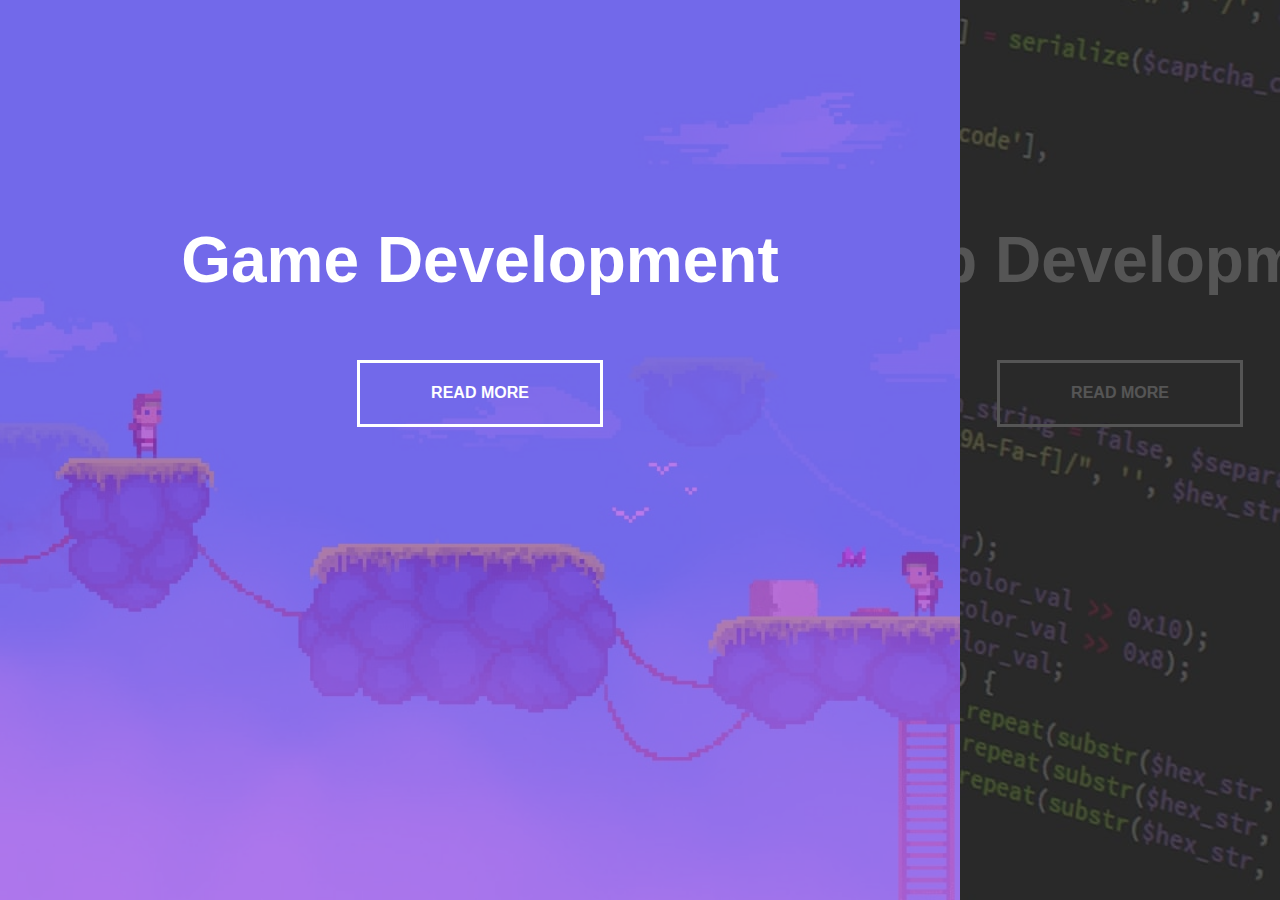
==== index.html @ 59f01b53 "Portfolio First Commit" ====
<!DOCTYPE html>
<html lang="en">

<head>
  <meta charset="UTF-8">
  <meta name="viewport" content="width=device-width, initial-scale=1.0">
  <meta http-equiv="X-UA-Compatible" content="ie=edge">
  <link rel="stylesheet" href="./css/style.css">

  <title>Eoghan Gallagher Portfolio</title>
</head>

<body>
  <div class="container">

    <div class="split left">
      <h1>Game Development</h1>
      <a href="game-dev.html" class="button">Read More</a>
    </div>
    <div class="split right">
      <h1>Web Development</h1>
      <a href="web-dev.html" class="button">Read More</a>
    </div>
  </div>

<script src="./js/main.js"></script>
</body>

</html>
---- css/style.css ----
:root {
  --container-bg-color: #333;
  --left-bg-color: rgba(162, 66, 228, 0.7);
  --left-button-hover-color: rgba(161, 11, 11, 0.3);
  --right-bg-color: rgba(43, 43, 43, 0.8);
  --right-button-hover-color: rgba(92, 92, 92, 0.3);
  --hover-width: 75%;
  --other-width: 25%;
  --speed: 1000ms;

}

html, body
{
  padding:0;
  margin:0;
  font-family: 'Franklin Gothic Medium', 'Arial Narrow', Arial, sans-serif;
  width: 100%;
  height: 100%;
  overflow-x: hidden;
  background-color: rgb(201, 201, 201);
}

h1{
  font-size: 4rem;
  color: #fff;
  position:absolute;
  left:50%;
  top:20%;
  transform: translateX(-50%);
  white-space: nowrap;
}

.button
{
  display: block;
  position: absolute;
  left: 50%;
  top: 40%;
  height: 2.5rem;
  padding-top: 1.3rem;
  width:15rem;
  text-align: center;
  color: #fff;
  border: #fff solid 0.2rem;
  font-size: 1rem;
  font-weight: bold;
  text-transform: uppercase;
  text-decoration: none;
  transform: translateX(-50%);
}

.split-left .button:hover{
  background-color: var(--left-button-hover-color);
  border-color: var(--left-button-hover-color);
}

.split-right .button:hover{
  background-color: var(--right-button-hover-color);
  border-color: var(--right-button-hover-color);
}

.container{
  position: relative;
  width: 100%;
  height:100%;
  background: var(--container-bg-color);
}

.grid-container{
  position: relative;
  width: 60%;
  height:40%;
  transform: translate(35%, 50%);
}


.split{
  position: absolute;
  width: 50%;
  height: 100%;
  overflow: hidden;
}

.split.left{
  left:0;
  background: url("../img/game-dev2-min.jpg") center center no-repeat;
  background-size: cover;
}

.split.left:before{
  position:absolute;
  content:"";
  width:100%;
  height:100%;
  background: var(--left-bg-color);
}

.split.right{
  right:0;
  background: url('../img/web-dev-min.jpg') center center no-repeat;
  background-image: cover;
}

.split.right:before{
  position: absolute;
  content:"";
  width:100%;
  height:100%;
  background: var(--right-bg-color);
}

.split.left, .split.right, .split.left:before, .split.right:before{
  transition: var(--speed) all ease-in-out;
}

.hover-left .left{
  width: var(--hover-width);
}

.hover-left .right{
  width: var(--other-width);
}

.hover-left .right:before {
  z-index: 2;
}

.hover-right .right{
  width: var(--hover-width);
}

.hover-right .left{
  width: var(--other-width);
}

.hover-right .left:before {
  z-index: 2;
}


/* Grid */
.grid {
  display: grid;
  grid-template-columns: repeat(auto-fit, minmax(300px, 1fr));
  grid-gap: 25px;
  margin-bottom:250px;
  margin-left:auto;
  margin-right:auto;
}

/* items */
.grid div
{
  color: white;
  font-size: 20px;
  padding: 20px;
  min-height:200px;
  height:200px;
}

/* specific item styles */
.item {
  background: #fff;
  box-shadow: 2px 2px #888888;
}


/* Media Queries */
@media(max-width: 800px)
{
  h1{
    font-size: 2rem;
  }

  .button{
    width: 12rem;
  }
}

@media(max-height: 700px)
{
  .button{
    top:70%;
  }
}
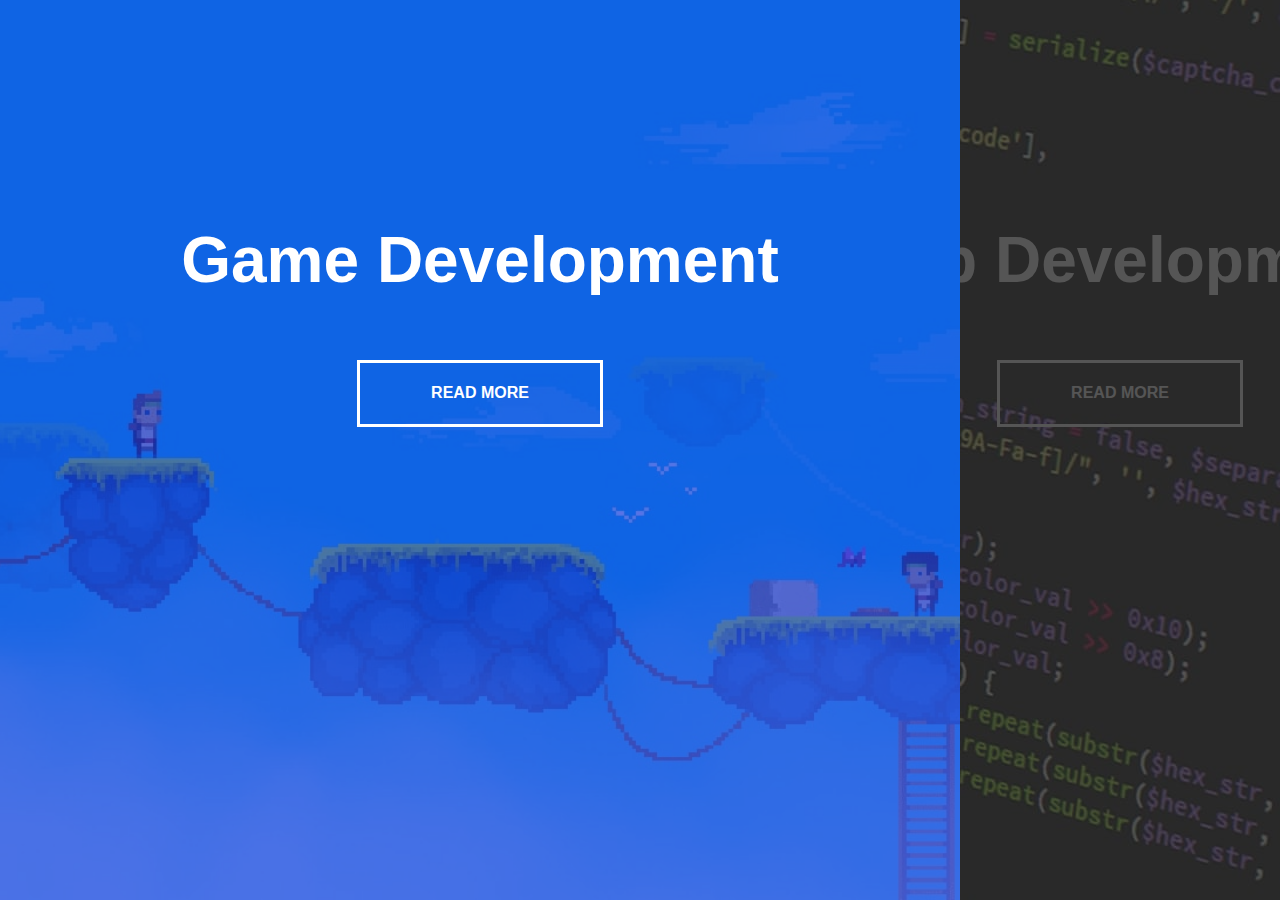
==== commit f4bd654b: "Portfolio update." ====
--- a/index.html
+++ b/index.html
@@ -11,8 +11,9 @@
 </head>
 
 <body>
+
+
   <div class="container">
-
     <div class="split left">
       <h1>Game Development</h1>
       <a href="game-dev.html" class="button">Read More</a>
--- a/css/style.css
+++ b/css/style.css
@@ -1,6 +1,6 @@
 :root {
   --container-bg-color: #333;
-  --left-bg-color: rgba(162, 66, 228, 0.7);
+  --left-bg-color: rgba(21, 58, 219, 0.7);
   --left-button-hover-color: rgba(161, 11, 11, 0.3);
   --right-bg-color: rgba(43, 43, 43, 0.8);
   --right-button-hover-color: rgba(92, 92, 92, 0.3);
@@ -18,7 +18,7 @@
   width: 100%;
   height: 100%;
   overflow-x: hidden;
-  background-color: rgb(201, 201, 201);
+  background-color: rgb(223, 222, 222);
 }
 
 h1{
@@ -30,6 +30,20 @@
   transform: translateX(-50%);
   white-space: nowrap;
 }
+
+
+
+.title
+{
+  width:100%;
+  position: relative;
+  text-align: center;
+  vertical-align: middle;
+  line-height: 40px;
+  font-size:36px;
+  color: #fff;
+}
+
 
 .button
 {
@@ -70,7 +84,7 @@
 .grid-container{
   position: relative;
   width: 60%;
-  height:40%;
+  height:20%;
   transform: translate(35%, 50%);
 }
 
@@ -145,8 +159,15 @@
   grid-template-columns: repeat(auto-fit, minmax(300px, 1fr));
   grid-gap: 25px;
   margin-bottom:250px;
-  margin-left:auto;
-  margin-right:auto;
+
+}
+
+.grid-2 {
+  display: grid;
+  grid-template-columns: repeat(auto-fit, minmax(300px, 1fr));
+  grid-gap: 25px;
+  margin-bottom:250px;
+
 }
 
 /* items */
@@ -156,15 +177,133 @@
   font-size: 20px;
   padding: 20px;
   min-height:200px;
-  height:200px;
+  height:225px;
 }
 
 /* specific item styles */
 .item {
   background: #fff;
-  box-shadow: 2px 2px #888888;
-}
-
+  box-shadow: 2px 2px #000;
+  text-align: left;
+}
+
+
+
+#mandala
+{
+  background: url('../img/mandala-min-1.jpg') center center no-repeat;
+  background-size: cover;
+
+}
+
+#phonics
+{
+  background: url('../img/phonics.jpg')  no-repeat;
+  background-size: cover;
+}
+
+/
+/* Gamedev Animated Background -- Move this to a function */
+.AnimatedBackGroundGameDev {
+	width: 100vw;
+	height: 100vh;
+	color: #fff;
+	background: linear-gradient(-45deg, #df142c,  #5f3b62, #145eab ,#153adb);
+	background-size: 400% 400%;
+	-webkit-animation: Gradient 60s ease infinite;
+	-moz-animation: Gradient 60s ease infinite;
+	animation: Gradient 60s ease infinite;
+}
+
+@-webkit-keyframes Gradient {
+	0% {
+		background-position: 0% 50%
+	}
+	50% {
+		background-position: 100% 50%
+	}
+	100% {
+		background-position: 0% 50%
+	}
+}
+
+@-moz-keyframes Gradient {
+	0% {
+		background-position: 0% 50%
+	}
+	50% {
+		background-position: 100% 50%
+	}
+	100% {
+		background-position: 0% 50%
+	}
+}
+
+@keyframes Gradient {
+	0% {
+		background-position: 0% 50%
+	}
+	50% {
+		background-position: 100% 50%
+	}
+	100% {
+		background-position: 0% 50%
+	}
+}
+
+/* ----- Ends ----- */
+
+
+/* WebDev Animated Background --move this to a function */
+
+.AnimatedBackGroundWebDev {
+	width: 100vw;
+	height: 100vh;
+	color: #fff;
+	background: linear-gradient(-45deg, #d0cbcb,  #757275, #020c16 ,#474b59);
+	background-size: 400% 400%;
+	-webkit-animation: Gradient 60s ease infinite;
+	-moz-animation: Gradient 60s ease infinite;
+	animation: Gradient 60s ease infinite;
+}
+
+@-webkit-keyframes Gradient {
+	0% {
+		background-position: 0% 50%
+	}
+	50% {
+		background-position: 100% 50%
+	}
+	100% {
+		background-position: 0% 50%
+	}
+}
+
+@-moz-keyframes Gradient {
+	0% {
+		background-position: 0% 50%
+	}
+	50% {
+		background-position: 100% 50%
+	}
+	100% {
+		background-position: 0% 50%
+	}
+}
+
+@keyframes Gradient {
+	0% {
+		background-position: 0% 50%
+	}
+	50% {
+		background-position: 100% 50%
+	}
+	100% {
+		background-position: 0% 50%
+	}
+}
+
+/* Ends */
 
 /* Media Queries */
 @media(max-width: 800px)
